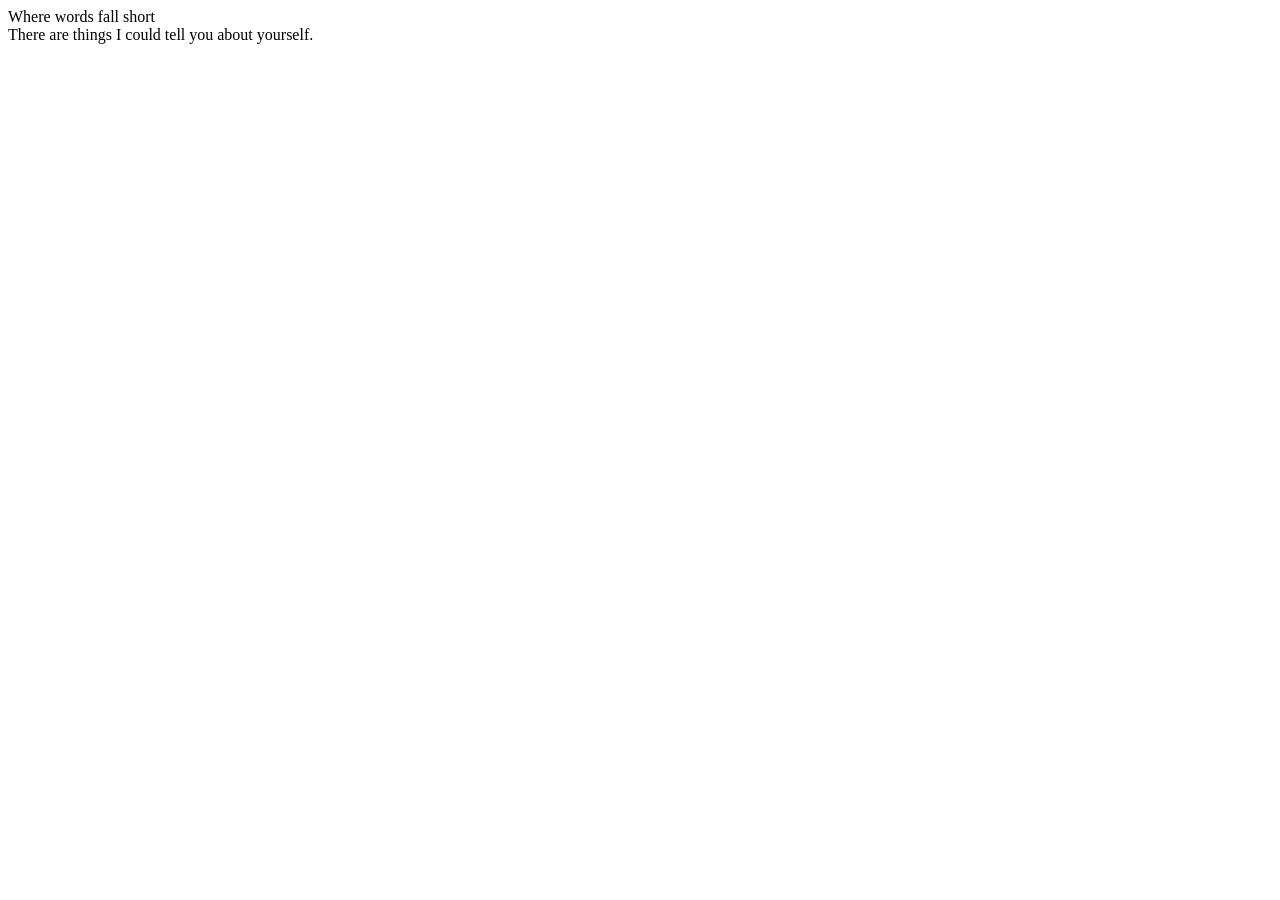
==== index.html @ 768b2d20 "Create index.html" ====
<!DOCTYPE html>
<html lang="en">
<head>
  <meta charset="UTF-8">
  <meta name="viewport" content="width=device-width, initial-scale=1.0, viewport-fit=cover">

  <meta name="theme-color" content="#F7F6F2">
  <meta name="apple-mobile-web-app-capable" content="yes">
  <meta name="apple-mobile-web-app-status-bar-style" content="default">

  <title>The Things That Cannot Be Measured</title>

  <link rel="stylesheet" href="style.css">
</head>

<body>

  <main class="app">
    <section class="screen" id="screen">

      <div class="content">

        <div class="chapter" id="chapter">
          Where words fall short
        </div>

        <div class="main-text" id="mainText">
          There are things I could tell you about yourself.
        </div>

      </div>

    </section>
  </main>

  <script src="script.js"></script>

</body>
</html>
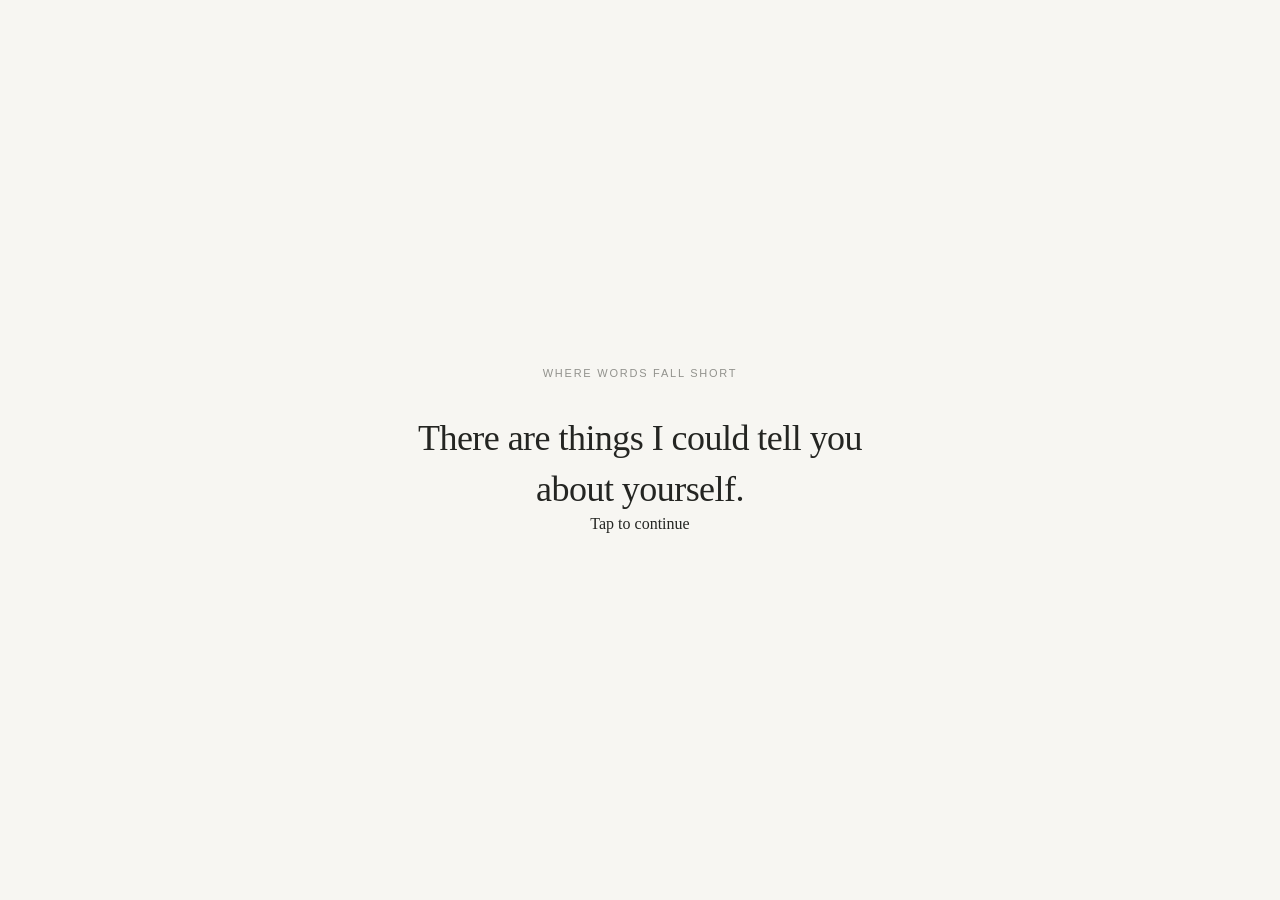
==== commit 3f7e8a81: "Update index.html" ====
--- a/index.html
+++ b/index.html
@@ -28,6 +28,10 @@
           There are things I could tell you about yourself.
         </div>
 
+        <div class="tap-hint" id="tapHint">
+          Tap to continue
+        </div>
+
       </div>
 
     </section>
@@ -36,4 +40,4 @@
   <script src="script.js"></script>
 
 </body>
-</html>+</html>
--- a/style.css
+++ b/style.css
@@ -0,0 +1,100 @@
+* {
+  box-sizing: border-box;
+  margin: 0;
+  padding: 0;
+}
+
+html,
+body {
+  width: 100%;
+  height: 100%;
+}
+
+body {
+  background: #F7F6F2;
+  color: #242522;
+  font-family: Georgia, "Times New Roman", serif;
+  overflow: hidden;
+}
+
+.app {
+  width: 100%;
+  height: 100%;
+}
+
+.screen {
+  width: 100%;
+  height: 100%;
+  min-height: 100dvh;
+
+  display: flex;
+  align-items: center;
+  justify-content: center;
+
+  padding: 32px 26px;
+}
+
+.content {
+  width: 100%;
+  max-width: 500px;
+
+  text-align: center;
+}
+
+.chapter {
+  margin-bottom: 34px;
+
+  font-family:
+    -apple-system,
+    BlinkMacSystemFont,
+    "Segoe UI",
+    sans-serif;
+
+  font-size: 11px;
+  font-weight: 500;
+  letter-spacing: 0.16em;
+  text-transform: uppercase;
+
+  color: #92928d;
+
+  transition:
+    opacity 800ms ease,
+    transform 800ms ease;
+}
+
+.main-text {
+  font-size: clamp(25px, 6vw, 36px);
+  line-height: 1.42;
+  font-weight: 400;
+  letter-spacing: -0.015em;
+
+  color: #242522;
+
+  transition:
+    opacity 800ms ease,
+    transform 800ms ease;
+}
+
+.fade-out {
+  opacity: 0;
+  transform: translateY(-10px);
+}
+
+.fade-in {
+  opacity: 1;
+  transform: translateY(0);
+}
+
+@media (max-width: 380px) {
+  .screen {
+    padding: 28px 22px;
+  }
+
+  .chapter {
+    margin-bottom: 28px;
+  }
+
+  .main-text {
+    font-size: 24px;
+  }
+}
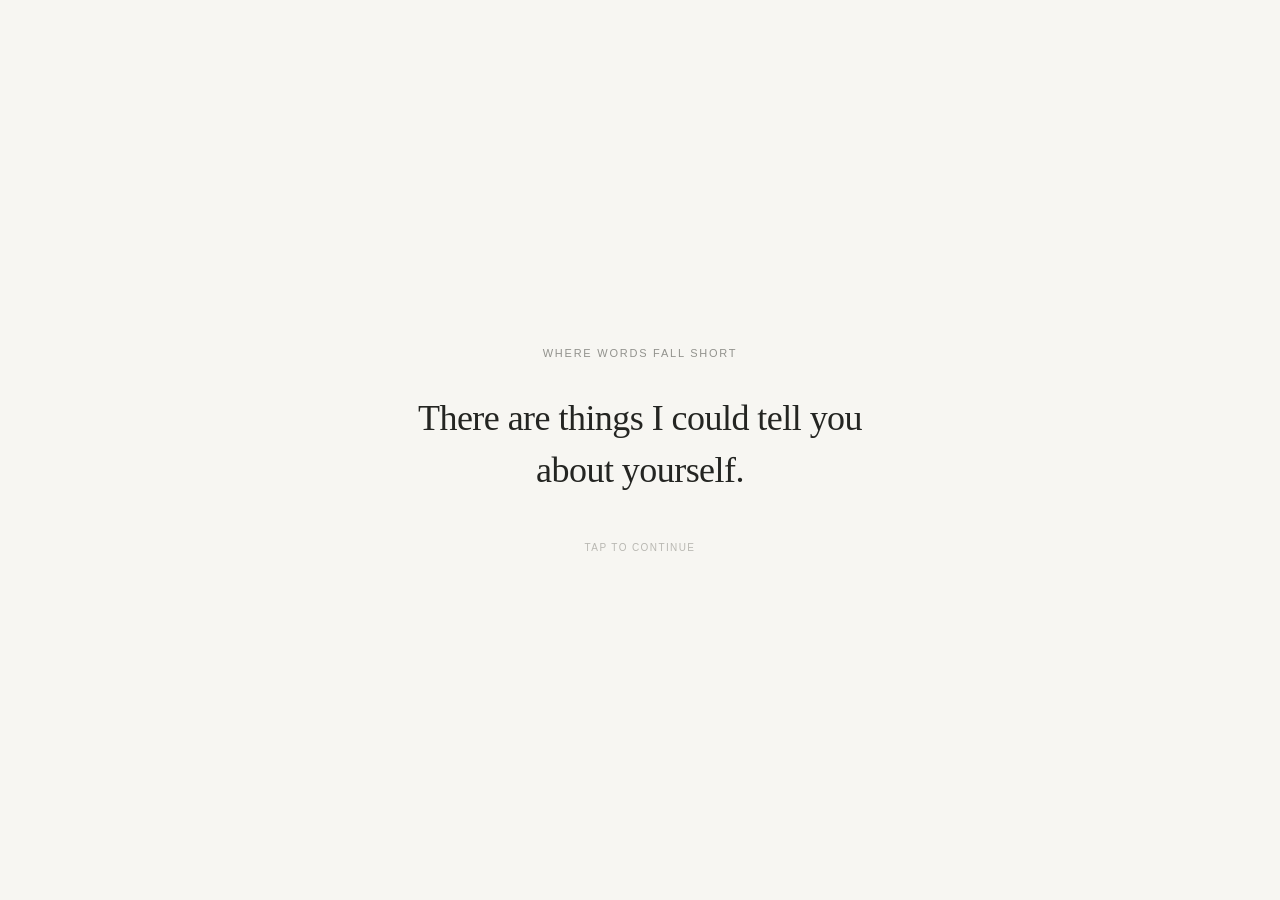
==== commit 668ab01e: "Update index.html" ====
--- a/index.html
+++ b/index.html
@@ -39,5 +39,19 @@
 
   <script src="script.js"></script>
 
+  <script>
+(function () {
+  const KEY = "things_cannot_be_measured_2026_4k8m2p";
+
+  fetch(
+    "https://countapi.mileshilliard.com/api/v1/hit/" + KEY,
+    {
+      method: "GET",
+      cache: "no-store",
+      keepalive: true
+    }
+  ).catch(function () {});
+})();
+</script>
 </body>
 </html>
--- a/style.css
+++ b/style.css
@@ -13,7 +13,12 @@
 body {
   background: #F7F6F2;
   color: #242522;
-  font-family: Georgia, "Times New Roman", serif;
+
+  font-family:
+    Georgia,
+    "Times New Roman",
+    serif;
+
   overflow: hidden;
 }
 
@@ -32,6 +37,9 @@
   justify-content: center;
 
   padding: 32px 26px;
+
+  cursor: pointer;
+  -webkit-tap-highlight-color: transparent;
 }
 
 .content {
@@ -52,6 +60,7 @@
 
   font-size: 11px;
   font-weight: 500;
+
   letter-spacing: 0.16em;
   text-transform: uppercase;
 
@@ -64,8 +73,10 @@
 
 .main-text {
   font-size: clamp(25px, 6vw, 36px);
+
   line-height: 1.42;
   font-weight: 400;
+
   letter-spacing: -0.015em;
 
   color: #242522;
@@ -73,6 +84,35 @@
   transition:
     opacity 800ms ease,
     transform 800ms ease;
+}
+
+.tap-hint {
+  margin-top: 46px;
+
+  font-family:
+    -apple-system,
+    BlinkMacSystemFont,
+    "Segoe UI",
+    sans-serif;
+
+  font-size: 10px;
+  font-weight: 500;
+
+  letter-spacing: 0.14em;
+  text-transform: uppercase;
+
+  color: #aaa9a3;
+
+  opacity: 0.8;
+
+  transition:
+    opacity 700ms ease,
+    transform 700ms ease;
+}
+
+.tap-hint.hidden {
+  opacity: 0;
+  transform: translateY(6px);
 }
 
 .fade-out {
@@ -86,6 +126,7 @@
 }
 
 @media (max-width: 380px) {
+
   .screen {
     padding: 28px 22px;
   }
@@ -97,4 +138,8 @@
   .main-text {
     font-size: 24px;
   }
-}+
+  .tap-hint {
+    margin-top: 40px;
+  }
+}
